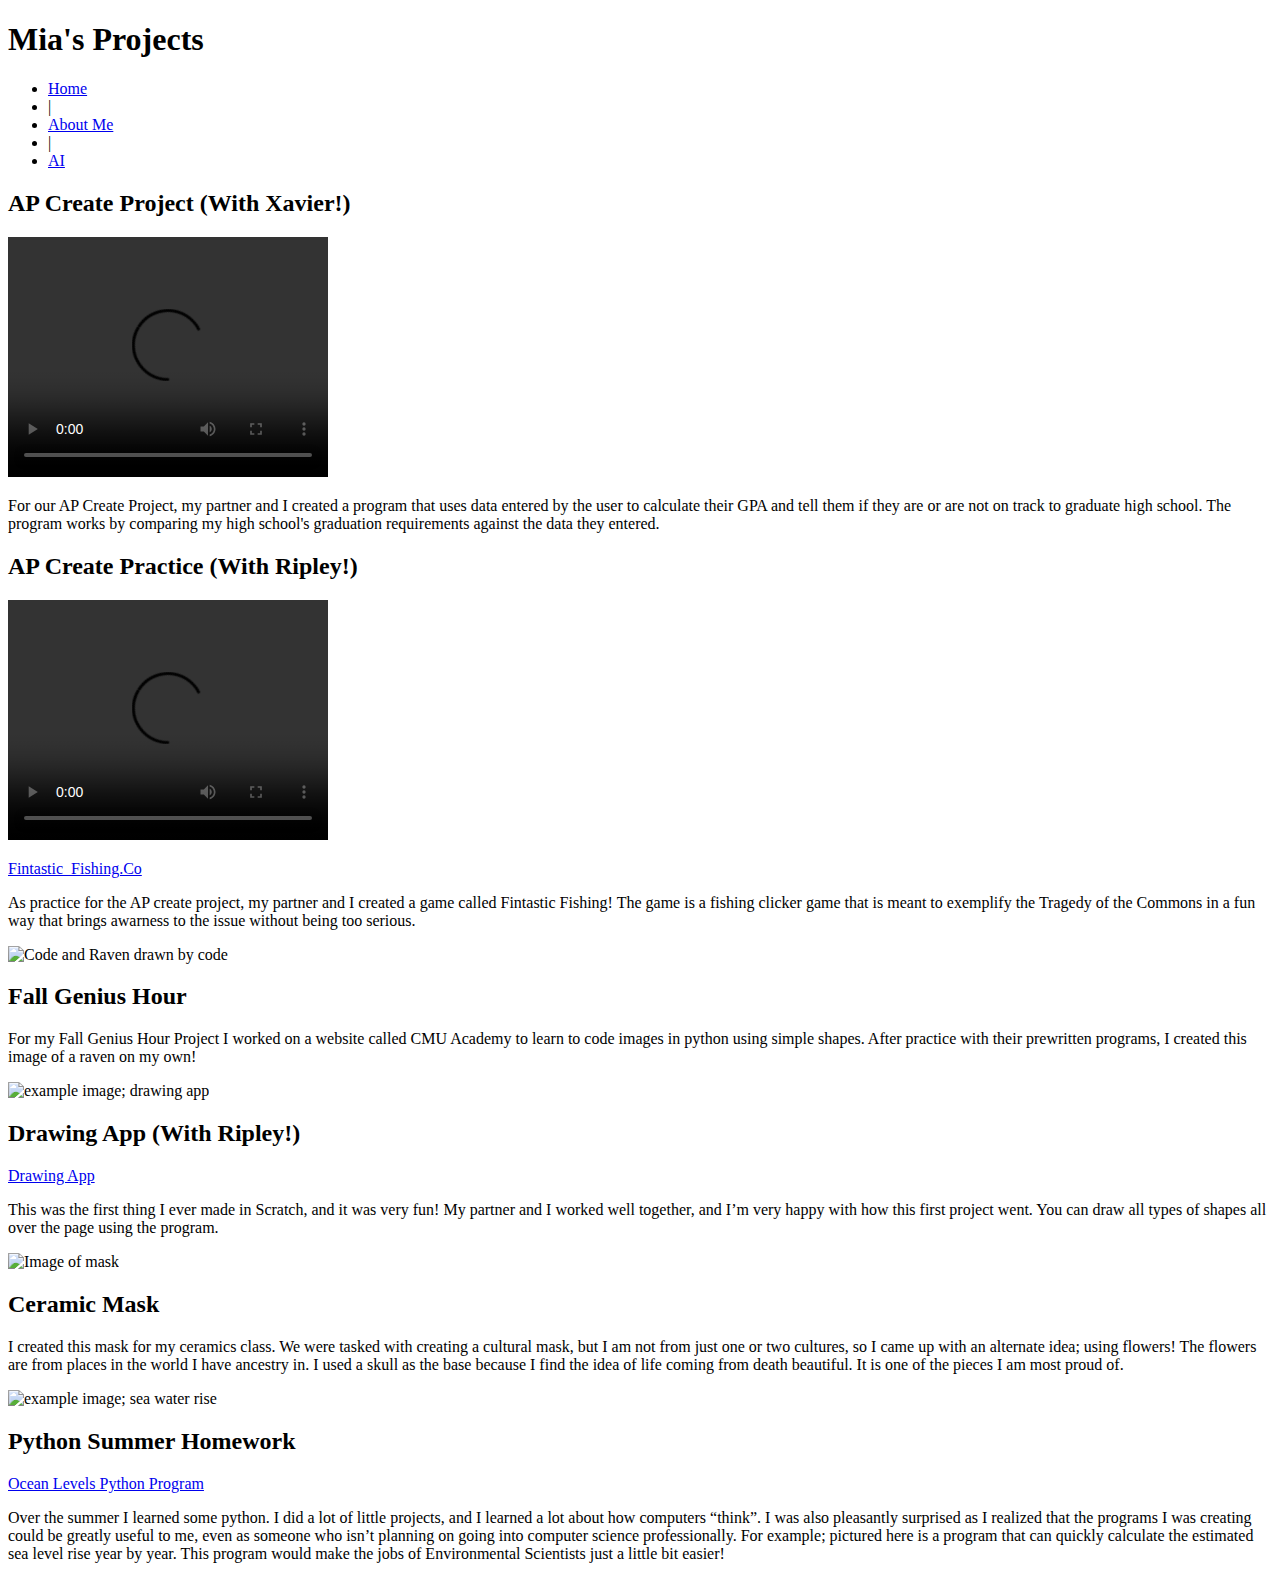
==== index.html @ 5269c32f "Update index.html" ====
<!DOCTYPE html>
<html>

<head>
  <meta charset="utf-8">
  <meta name="viewport" content="width=device-width">
  <title>Mia's Projects</title>
  <link href="reset.css" rel="stylesheet" type="text/css" />
  <link href="style.css" rel="stylesheet" type="text/css" />
</head>

<body>
  <header>
    <h1>Mia's Projects</h1>
    <nav>
      <ul>
        <li><a href="index.html">Home</a></li>
        <li>|</li>
        <li><a href="aboutme.html">About Me</a></li>
        <li>|</li>
        <li><a href="AI.html">AI</a></li>
      </ul>
    </nav>
  </header>
  <div id="project-container">
    <!-- srart of project template-->
    
    <div class="project">
      <h2>AP Create Project (With Xavier!)</h2>
      <video width="320" height="240" controls>
        <source src="Grad Req.mp4" type="video/mp4">
        Your browser does not support the video tag.
      </video>
      <p>For our AP Create Project, my partner and I created a program that uses data entered by the user to calculate their GPA and tell them if they are or are not on track to graduate high school. The program works by comparing my high school's graduation requirements against the data they entered.</p>
      <div class="clear"></div>
    </div>

    <div class="project">
      <h2>AP Create Practice (With Ripley!)</h2>
      <video width="320" height="240" controls>
        <source src="Fintastic_Fishing.mp4" type="video/mp4">
        Your browser does not support the video tag.
      </video>
      <p><a><a href="https://snap.berkeley.edu/project?username=ripley_leonard&projectname=Fintastic_Fishing%2eCo">Fintastic_Fishing.Co</a></a></p>
      <p>As practice for the AP create project, my partner and I created a game called Fintastic Fishing! The game is a fishing clicker game that is meant to exemplify the Tragedy of the Commons in a fun way that brings awarness to the issue without being too serious.</p>
      <div class="clear"></div>
    </div>
    
    <div class="project">
      <img src="img/Raven.jpg" alt="Code and Raven drawn by code"/>
      <h2>Fall Genius Hour</h2>
      <p>For my Fall Genius Hour Project I worked on a website called CMU Academy to learn to code images in python using simple shapes. After practice with their prewritten programs, I created this image of a raven on my own! </p>
      <div class="clear"></div>
    </div>

    <div class="project">
      <img src="img/Drawing App.jpg" alt="example image; drawing app"/>
      <h2>Drawing App (With Ripley!)</h2>
      <p><a><a href="https://scratch.mit.edu/projects/901127195">Drawing App</a></a></p>
      <p>This was the first thing I ever made in Scratch, and it was very fun! My partner and I worked well together, and I’m very happy with how this first project went. You can draw all types of shapes all over the page using the program. </p>
      <div class="clear"></div>
    </div>

    <div class="project">
      <img src="img/Ceramic Mask.jpg" alt="Image of mask"/>
      <h2>Ceramic Mask</h2>
      <p>I created this mask for my ceramics class. We were tasked with creating a cultural mask, but I am not from just one or two cultures, so I came up with an alternate idea; using flowers! The flowers are from places in the world I have ancestry in. I used a skull as the base because I find the idea of life coming from death beautiful. It is one of the pieces I am most proud of. </p>
      <div class="clear"></div>
    </div>

    <div class="project">
      <img src="img/Python Summer Hw.jpg" alt="example image; sea water rise"/>
      <h2>Python Summer Homework</h2>
      <p><a><a href="https://github.com/CSUEB-CS100/cs100-repetition-structures-sentientmossberry/blob/main/OceanLevels.py">Ocean Levels Python Program</a></a></p>
      <p>Over the summer I learned some python. I did a lot of little projects, and I learned a lot about how computers “think”. I was also pleasantly surprised as I realized that the programs I was creating could be greatly useful to me, even as someone who isn’t planning on going into computer science professionally. For example; pictured here is a program that can quickly calculate the estimated sea level rise year by year. This program would make the jobs of Environmental Scientists just a little bit easier!</p>
      <div class="clear"></div>
    </div>
    
  </div>
</body>

</html>
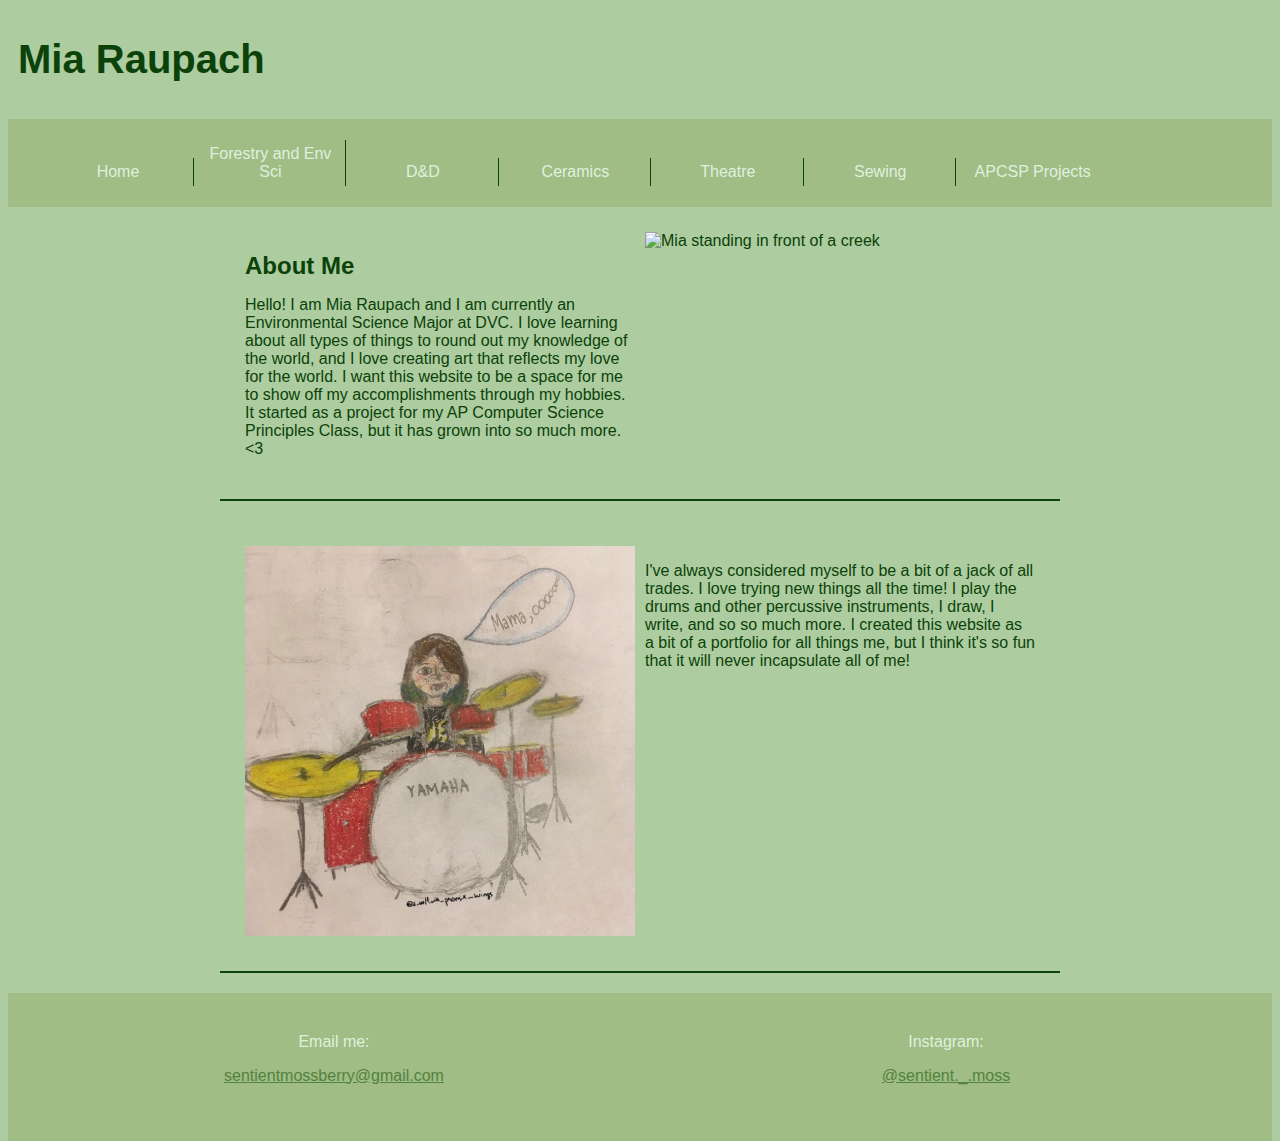
==== commit ae110e55: "Update index.html" ====
--- a/index.html
+++ b/index.html
@@ -3,80 +3,63 @@
 
 <head>
   <meta charset="utf-8">
-  <meta name="viewport" content="width=device-width">
-  <title>Mia's Projects</title>
+  <meta name="viewport" content="width=device-width, initial-scale=1">
+  <title>Mia Raupach</title>
   <link href="reset.css" rel="stylesheet" type="text/css" />
   <link href="style.css" rel="stylesheet" type="text/css" />
 </head>
 
 <body>
   <header>
-    <h1>Mia's Projects</h1>
+    <h1>Mia Raupach</h1>
     <nav>
       <ul>
         <li><a href="index.html">Home</a></li>
-        <li>|</li>
-        <li><a href="aboutme.html">About Me</a></li>
-        <li>|</li>
-        <li><a href="AI.html">AI</a></li>
+        <li><a href="env.html">Forestry and Env Sci</a></li>
+        <li><a href="D&D.html">D&D</a></li>
+        <li><a href="ceramics.html">Ceramics</a></li>
+        <li><a href="theatre.html">Theatre</a></li>
+        <li><a href="sew.html">Sewing</a></li>
+        <li><a href="APCSP.html">APCSP Projects</a></li>
       </ul>
     </nav>
   </header>
-  <div id="project-container">
-    <!-- srart of project template-->
-    
-    <div class="project">
-      <h2>AP Create Project (With Xavier!)</h2>
-      <video width="320" height="240" controls>
-        <source src="Grad Req.mp4" type="video/mp4">
-        Your browser does not support the video tag.
-      </video>
-      <p>For our AP Create Project, my partner and I created a program that uses data entered by the user to calculate their GPA and tell them if they are or are not on track to graduate high school. The program works by comparing my high school's graduation requirements against the data they entered.</p>
-      <div class="clear"></div>
+  <div id="aboutme">
+    <div class="inner">
+      <h2>About Me</h2>
+      <p>Hello! I am Mia Raupach and I am currently an Environmental Science Major at DVC. I love learning about all types of things to round out my knowledge of the world, and I love creating art that reflects my love for the world. I want this website to be a space for me to show off my accomplishments through my hobbies. It started as a project for my AP Computer Science Principles Class, but it has grown into so much more. <3</p>
     </div>
+    <div class="inner">
+      <img src="img/Mia.jpeg" alt="Mia standing in front of a creek"/>
+    </div>
+  </div>
 
-    <div class="project">
-      <h2>AP Create Practice (With Ripley!)</h2>
-      <video width="320" height="240" controls>
-        <source src="Fintastic_Fishing.mp4" type="video/mp4">
-        Your browser does not support the video tag.
-      </video>
-      <p><a><a href="https://snap.berkeley.edu/project?username=ripley_leonard&projectname=Fintastic_Fishing%2eCo">Fintastic_Fishing.Co</a></a></p>
-      <p>As practice for the AP create project, my partner and I created a game called Fintastic Fishing! The game is a fishing clicker game that is meant to exemplify the Tragedy of the Commons in a fun way that brings awarness to the issue without being too serious.</p>
-      <div class="clear"></div>
+  <div id="aboutme">
+    <div class="inner">
+      <img src="img/drumDrawing.jpeg" alt="Drawing of Mia playing drums and singing"/>
+    </div>
+    <div class="inner">
+      <p>I've always considered myself to be a bit of a jack of all trades. I love trying new things all the time! I play the drums and other percussive instruments, I draw, I write, and so so much more. I created this website as a bit of a portfolio for all things me, but I think it's so fun that it will never incapsulate all of me!</p>
+    </div>
+  </div>
+
+  <footer>
+    <div class="inner">
+      <div class="content">
+        Email me:
+        <p><a><a href="sentientmossberry@gmail.com">sentientmossberry@gmail.com</a></a></p>
+      </div>
+    </div>
+    <div class="inner">
+      <div class="content">
+        Instagram:
+        <p><a><a href="https://www.instagram.com/sentient._.moss/">@sentient._.moss</a></a></p>
+      </div>
     </div>
     
-    <div class="project">
-      <img src="img/Raven.jpg" alt="Code and Raven drawn by code"/>
-      <h2>Fall Genius Hour</h2>
-      <p>For my Fall Genius Hour Project I worked on a website called CMU Academy to learn to code images in python using simple shapes. After practice with their prewritten programs, I created this image of a raven on my own! </p>
-      <div class="clear"></div>
-    </div>
-
-    <div class="project">
-      <img src="img/Drawing App.jpg" alt="example image; drawing app"/>
-      <h2>Drawing App (With Ripley!)</h2>
-      <p><a><a href="https://scratch.mit.edu/projects/901127195">Drawing App</a></a></p>
-      <p>This was the first thing I ever made in Scratch, and it was very fun! My partner and I worked well together, and I’m very happy with how this first project went. You can draw all types of shapes all over the page using the program. </p>
-      <div class="clear"></div>
-    </div>
-
-    <div class="project">
-      <img src="img/Ceramic Mask.jpg" alt="Image of mask"/>
-      <h2>Ceramic Mask</h2>
-      <p>I created this mask for my ceramics class. We were tasked with creating a cultural mask, but I am not from just one or two cultures, so I came up with an alternate idea; using flowers! The flowers are from places in the world I have ancestry in. I used a skull as the base because I find the idea of life coming from death beautiful. It is one of the pieces I am most proud of. </p>
-      <div class="clear"></div>
-    </div>
-
-    <div class="project">
-      <img src="img/Python Summer Hw.jpg" alt="example image; sea water rise"/>
-      <h2>Python Summer Homework</h2>
-      <p><a><a href="https://github.com/CSUEB-CS100/cs100-repetition-structures-sentientmossberry/blob/main/OceanLevels.py">Ocean Levels Python Program</a></a></p>
-      <p>Over the summer I learned some python. I did a lot of little projects, and I learned a lot about how computers “think”. I was also pleasantly surprised as I realized that the programs I was creating could be greatly useful to me, even as someone who isn’t planning on going into computer science professionally. For example; pictured here is a program that can quickly calculate the estimated sea level rise year by year. This program would make the jobs of Environmental Scientists just a little bit easier!</p>
-      <div class="clear"></div>
-    </div>
-    
-  </div>
+    <div class="spacer"> </div>
+  </footer>
+  
 </body>
-
+  
 </html>
--- a/style.css
+++ b/style.css
@@ -0,0 +1,153 @@
+html {
+  height: 100%;
+  width: 100%;
+  background-color: #adcc9f;
+  }
+
+body {
+  font-family: 'Gill Sans', 'Gill Sans MT', Calibri, 'Trebuchet MS', sans-serif;
+  color: rgb(11, 66, 10);
+}
+
+a {
+  color: #548240;
+}
+
+a:hover {
+  color: #e0f0de;
+}
+
+index:header {
+  margin-bottom: 20px;
+  padding: 20px;
+  border-bottom: 2px solid rgb(11, 66, 10);
+}
+
+header h1 {
+  font-size: 2.5em;
+  padding: 10px;
+}
+
+header nav {
+  background-color: #9fbd84;
+  padding-top: 5px;
+  padding-bottom: 5px;
+}
+
+.clear {
+  clear: both;
+}
+
+#project-container, #aboutme {
+  margin: 0 auto;
+  width: 90%;
+  max-width: 800px;
+}
+
+.project, #aboutme, footer {
+  margin-bottom: 20px;
+  padding: 20px;
+  border-bottom: 2px solid rgb(11, 66, 10);
+  display: flex;
+  flex-flow: row wrap;
+}
+
+.project:last-child, div.aboutme:last-child, footer:last-child {
+  border-bottom: none;
+}
+
+.inner {
+  padding: 5px;
+  flex: 1 200px;
+}
+
+.project img, #aboutme img {
+  width: 100%;
+  float: left;
+  margin-right: 10px;
+  margin-bottom: 10px;
+}
+
+.project video {
+  width: 100%;
+  float: left;
+  margin-right: 10px;
+  margin-bottom: 10px;
+}
+
+.project h2, #aboutme h2 {
+  font-size: 1.5em;
+  margin-bottom: 10px;
+}
+
+.project h3 {
+  font-weight: bold;
+  margin-bottom: 10px;
+}
+
+.project p {
+  margin-bottom: 10px;
+}
+
+.AI {
+  padding-bottom: 5px;
+  padding-top: 5px;
+}
+
+footer {
+  background-color: #9fbd84;
+  text-align: center;
+  color: #e0f0de;
+}
+
+footer div.content {
+  text-align: center;
+  padding: 15px;
+}
+
+footer div.spacer {
+  height: 20px;
+  background-color: #adcc9f;
+}
+
+
+header nav ul li {
+  display: inline-block;
+  border-right: solid 1px;
+  margin-right: 2px;
+  padding-right: 5px;
+  width: 140px;
+  text-align: center;
+  padding-top: 5px;
+  padding-bottom: 5px;
+}
+
+header nav ul li:hover{
+  background-color: #77a662;
+}
+
+header nav ul li a {
+  color: #e0f0de;
+  text-decoration: none;
+}
+
+header nav ul li a:hover {
+color: #e0f0de;
+}
+
+header nav ul li:last-child {
+  border-right: solid 0px;
+}
+
+@media screen and (max-width: 400px) {
+  header nav ul li {
+    display: block;
+    border-right: solid 1px;
+    margin-right: 2px;
+    padding-right: 5px;
+    width: 100%;
+    text-align: center;
+    padding-top: 5px;
+    padding-bottom: 5px;
+  }
+}
